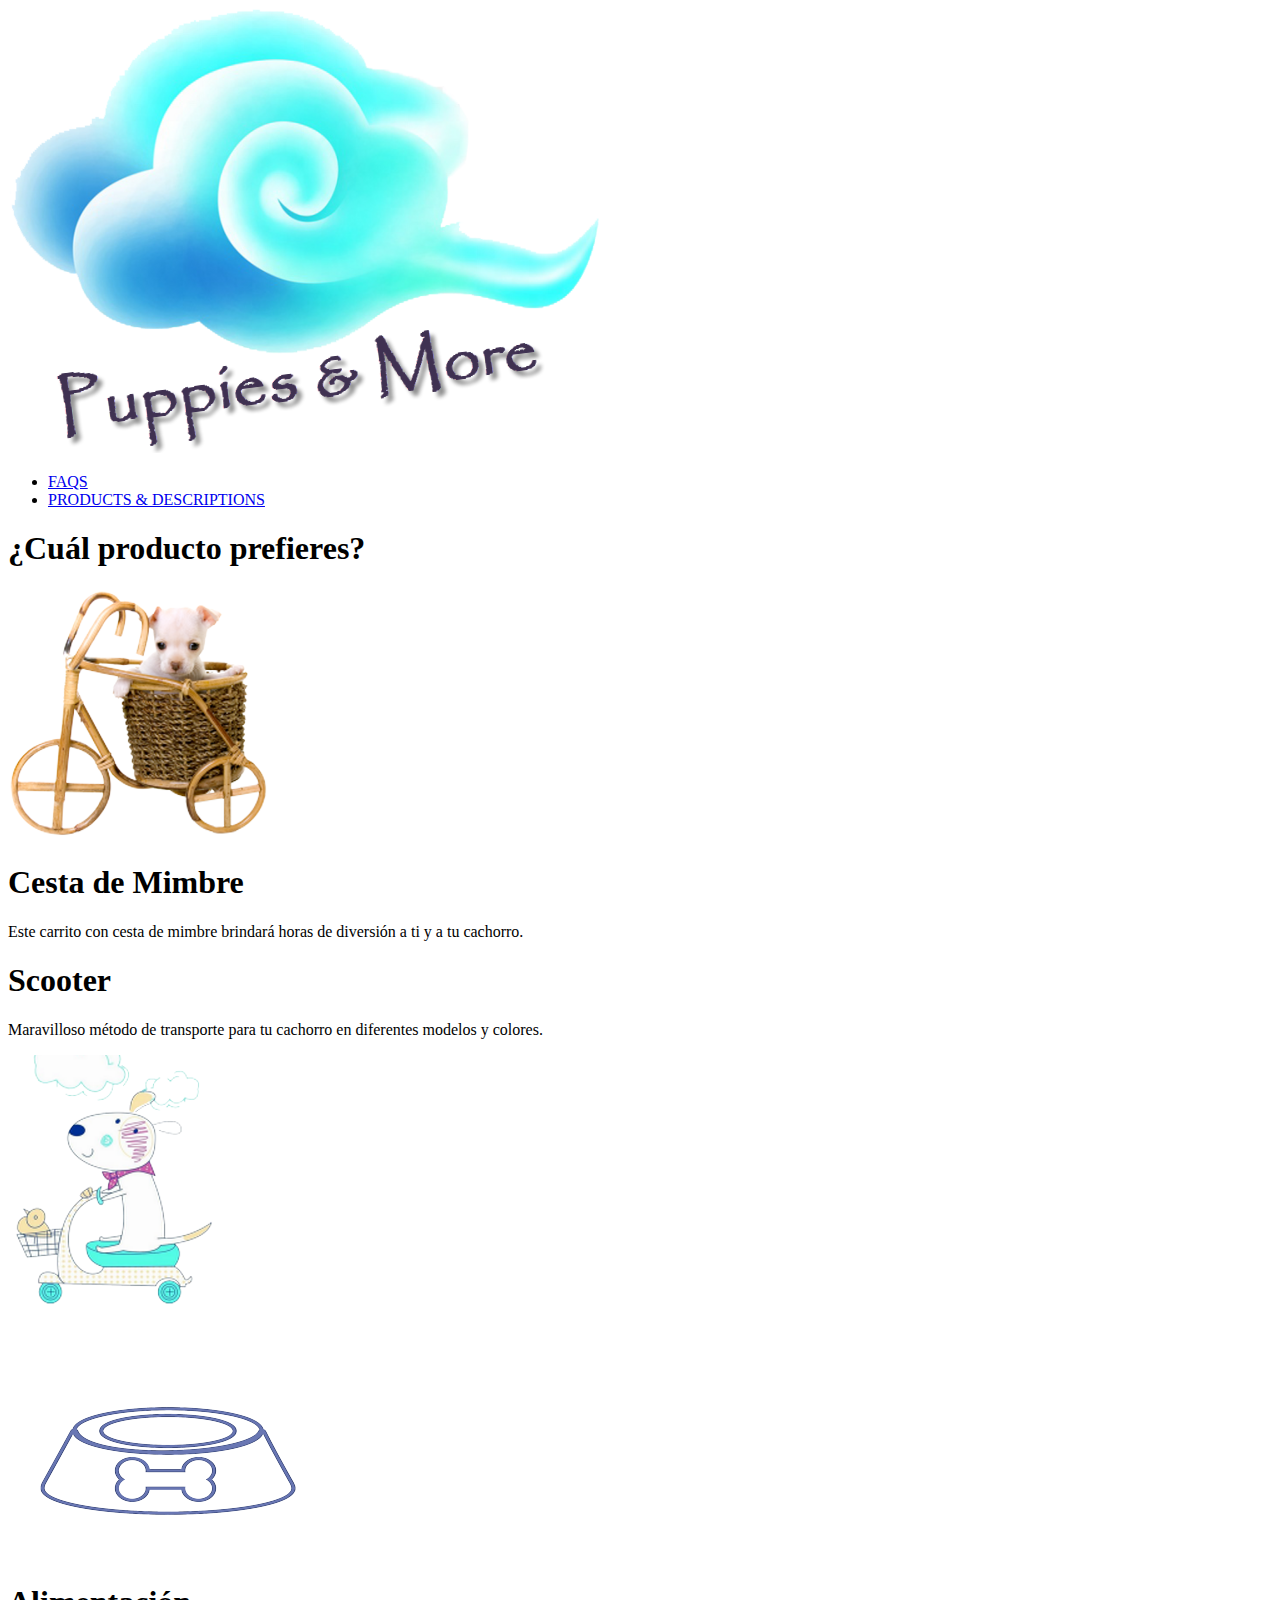
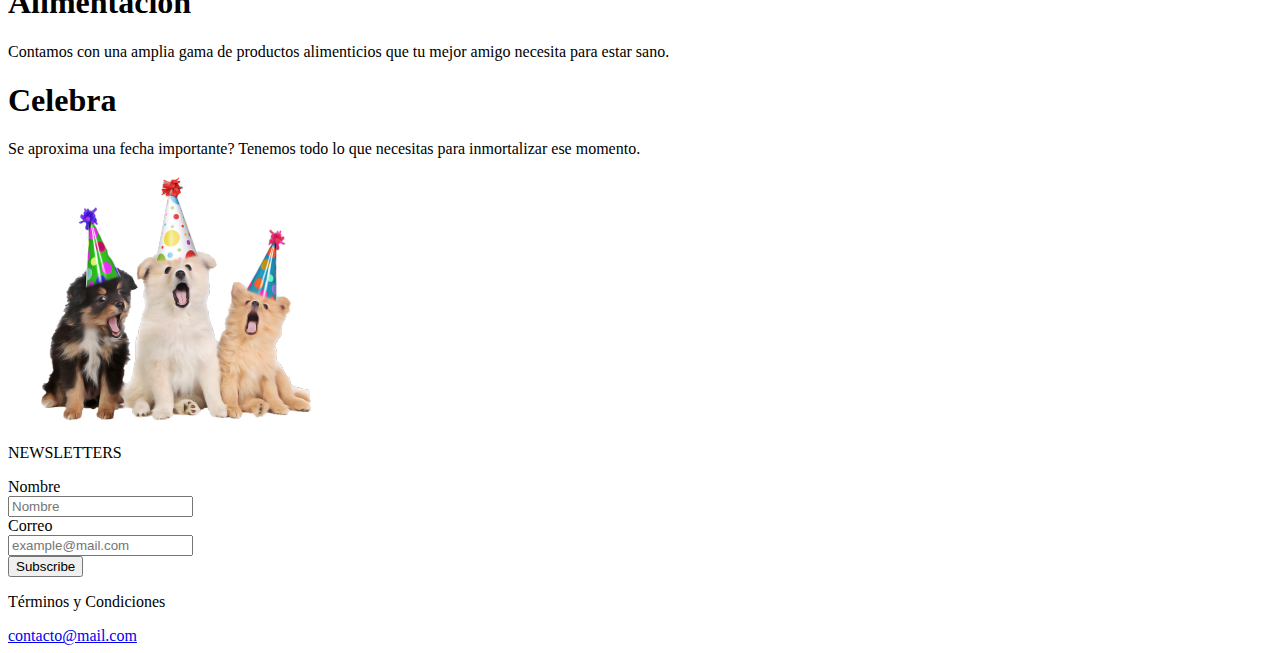
==== producto.html @ c286c20d "Proyecto Completo" ====
<!DOCTYPE html>
<html lang="es" dir="ltr">
  <head>
    <meta charset="utf-8">
    <!-- es importante el orden en que se coloca el llamado a utilizar los archivos.CSS para que no
    se pisen entre sí las reglas que se han definido -->
    <link rel="stylesheet" href="https://stackpath.bootstrapcdn.com/bootstrap/4.5.0/css/bootstrap.min.css" integrity="sha384-9aIt2nRpC12Uk9gS9baDl411NQApFmC26EwAOH8WgZl5MYYxFfc+NcPb1dKGj7Sk" crossorigin="anonymous">
    <link rel="stylesheet" href="css/animation.css">
    <link rel="stylesheet" href="css/normalize.css">
    <link rel="stylesheet" href="css/estilos.css">
    <link rel="stylesheet" href="css/mobile.css">
    <link rel="stylesheet" href="css/grid.css">
    <title>Puppies&More</title>
  </head>
  <body>
    <!-- Aquí empieza el navbar -->
    <nav class="fadeInDown">
      <div class="puppies_image">
        <a title="Puppies&More" href="index.html"><img src="images/logo2.png" alt="Puppies&More" /></a>
      </div>
      <div class="nav_options"></div>
        <ul>
          <li><a href="index.html">FAQS</a></li>
          <li><a href="producto.html">PRODUCTS & DESCRIPTIONS</a></li>
        </ul>
    </nav>
    <!-- Aquí acaba el navbar -->
    <div class="bg">
      <div class="container">
        <div class="choose">
          <h1>¿Cuál producto prefieres?</h1>
        </div>
        <div class="row">
          <div class="col-4">
            <a title="Puppies&More" href="venta.html"><img src="images/kbc2.png" alt="Puppies&More" /></a>
          </div>
          <div class="col-8">
            <div class="ch1">
              <h1>Cesta de Mimbre</h1>
              <p>Este carrito con cesta de mimbre brindará horas de diversión a ti y a tu cachorro.</p>
            </div>
          </div>
        </div>
        <div class="row">
          <div class="col-8">
            <div class="ch2">
              <h1>Scooter</h1>
              <p>Maravilloso método de transporte para tu cachorro en diferentes modelos y colores.</p>
            </div>
          </div>
          <div class="col-4">
            <a title="Puppies&More" href="venta.html"><img src="images/kbc3.png" alt="Puppies&More" /></a>
          </div>
        </div>
        <div class="row">
          <div class="col-4">
            <a title="Puppies&More" href="venta.html"><img src="images/kbc4.png" alt="Puppies&More" /></a>
          </div>
          <div class="col-8">
            <div class="ch3">
              <h1>Alimentación</h1>
              <p>Contamos con una amplia gama de productos alimenticios que tu mejor amigo necesita para estar sano.</p>
            </div>
          </div>
        </div>
        <div class="row">
          <div class="col-8">
            <div class="ch4">
              <h1>Celebra</h1>
              <p>Se aproxima una fecha importante? Tenemos todo lo que necesitas para inmortalizar ese momento.</p>
            </div>
          </div>
          <div class="col-4">
            <a title="Puppies&More" href="venta.html"><img src="images/kbc5.png" alt="Puppies&More" /></a>
          </div>
        </div>
      </div>
    </div>
    <script src="Js/scripts.js" charset="utf-8"></script>
  </body>
  <footer>
    <div class="Newsletters">
      <p class="subscribe">NEWSLETTERS</p>
      <form class="enviar_correo"action="URL_ENVIAR_DATOS">
        <label for="nombre">Nombre</label>
        <br><input type="text" id="nombre" placeholder="Nombre" name="user_name">
        <br><label for="edad">Correo</label>
        <br><input type="text" id="mail" placeholder="example@mail.com" name="user_mail">
        <br><button type="submit">Subscribe</button>
      </form>
    </div>
    <div class="terms">
      <p>Términos y Condiciones</p>
    </div>
    <div class="mail"><a href="mailto:contacto@mail.com">contacto@mail.com</a>
    </div>
  </footer>
</html>
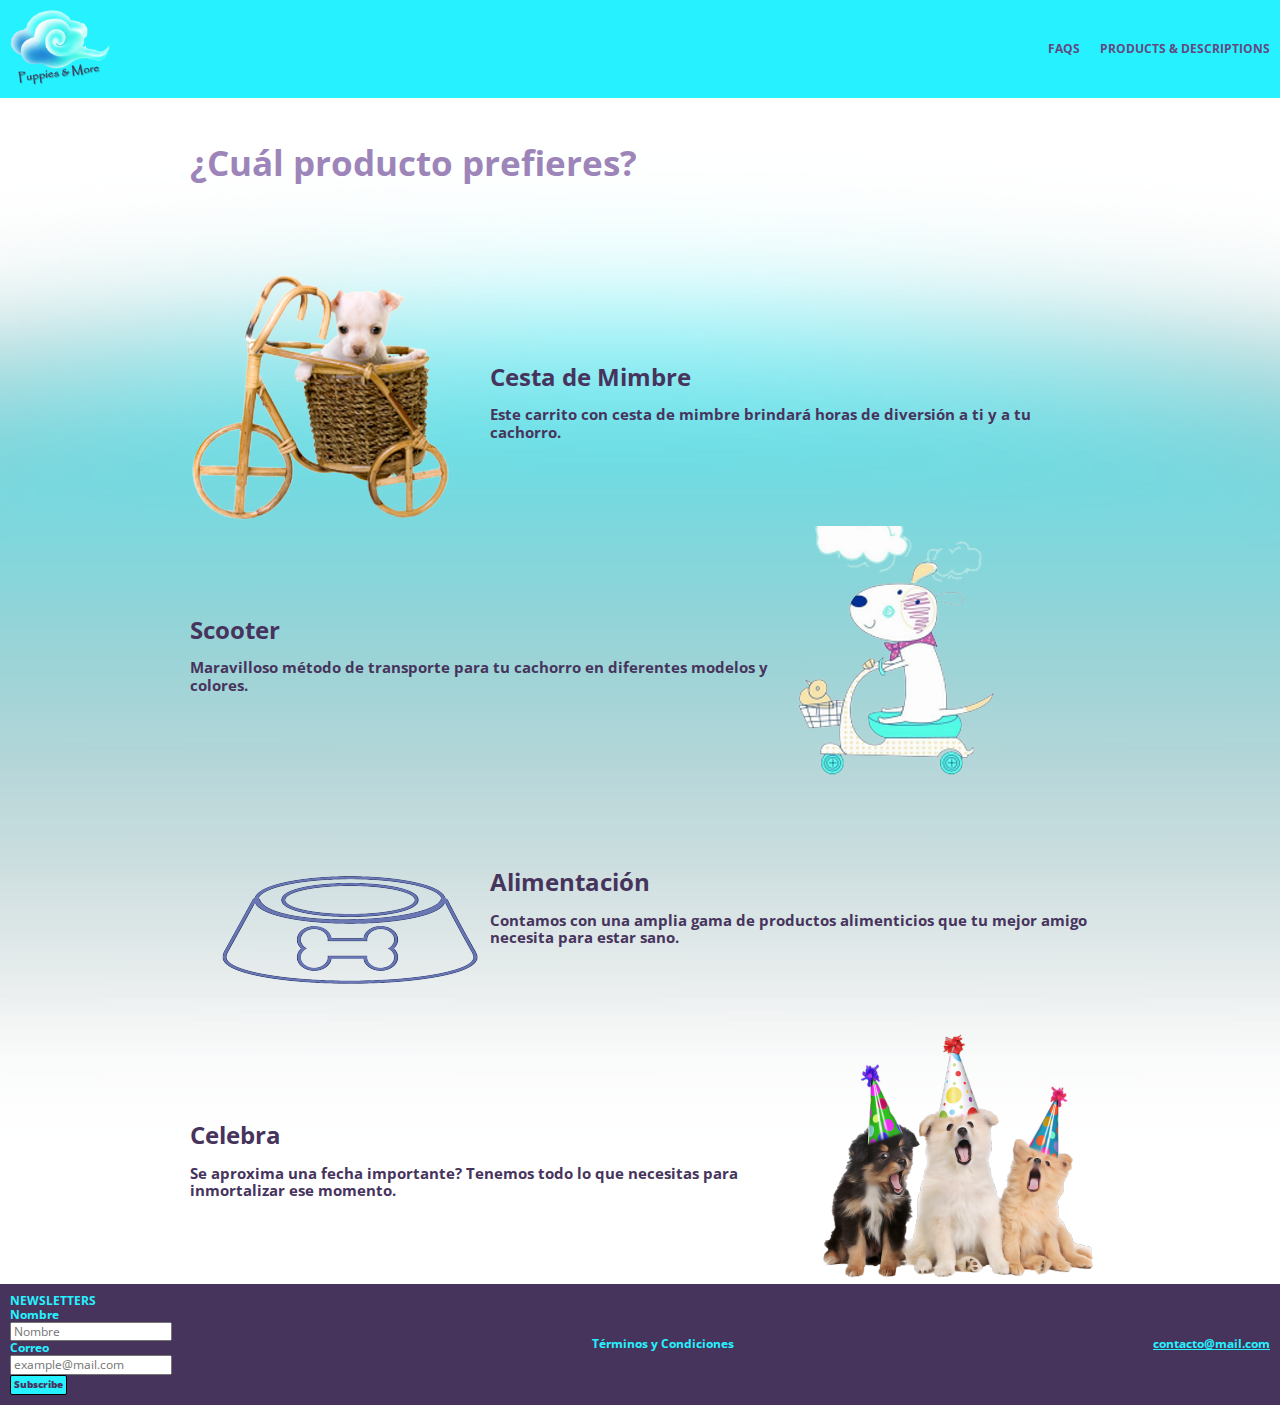
==== commit 6f35a33b: "update carpeta css" ====
--- a/producto.html
+++ b/producto.html
@@ -5,11 +5,11 @@
     <!-- es importante el orden en que se coloca el llamado a utilizar los archivos.CSS para que no
     se pisen entre sí las reglas que se han definido -->
     <link rel="stylesheet" href="https://stackpath.bootstrapcdn.com/bootstrap/4.5.0/css/bootstrap.min.css" integrity="sha384-9aIt2nRpC12Uk9gS9baDl411NQApFmC26EwAOH8WgZl5MYYxFfc+NcPb1dKGj7Sk" crossorigin="anonymous">
-    <link rel="stylesheet" href="css/animation.css">
-    <link rel="stylesheet" href="css/normalize.css">
-    <link rel="stylesheet" href="css/estilos.css">
-    <link rel="stylesheet" href="css/mobile.css">
-    <link rel="stylesheet" href="css/grid.css">
+    <link rel="stylesheet" href="CSS/animation.css">
+    <link rel="stylesheet" href="CSS/normalize.css">
+    <link rel="stylesheet" href="CSS/estilos.css">
+    <link rel="stylesheet" href="CSS/mobile.css">
+    <link rel="stylesheet" href="CSS/grid.css">
     <title>Puppies&More</title>
   </head>
   <body>
--- a/CSS/animation.css
+++ b/CSS/animation.css
@@ -0,0 +1,68 @@
+/* ANIMACIONES */
+/* Las animaciones requieren de ciertas cosas de los navegadores:
+ una clase, un iframe, un -webkit (asegura que los valores de la clase se cumplan) */
+
+/* 1. La clase */
+.fadeIn{
+  -webkit-animation-duration: 4s;
+  animation-duration: 4s;     /* tiempo de duración de la animación*/
+  -webkit-animation-fill-mode: both;
+  animation-fill-mode: both;  /* indica que la animación va de ida y de regreso ¿?*/
+  -webkit-animation-name: fadeIn;
+  animation-name: fadeIn;     /* nombre de la animación */
+}
+
+/* 2. El iframe */
+/* aquí se define la animación que va a tener la clase */
+@keyframes fadeIn {
+  from{
+    opacity: 0;
+  }
+  to{
+    opacity: 1;
+  }
+}
+
+.fadeInDown{
+  -webkit-animation-duration: 1s;
+  animation-duration: 1s;     /* tiempo de duración de la animación*/
+  -webkit-animation-fill-mode: both;
+  animation-fill-mode: both;  /* indica que la animación va de ida y de regreso ¿?*/
+  -webkit-animation-name: fadeInDown;
+  animation-name: fadeInDown;     /* nombre de la animación */
+}
+
+@keyframes fadeInDown {
+  from{
+    opacity: 0;
+    -webkit-transform: translate3d(0,-100%,0);
+    transform: translate3d(0,-100%,0);
+  }
+  to{
+    opacity: 1;
+    -webkit-transform: translate3d(0,0,0);
+    transform: translate3d(0,0,0);
+  }
+}
+
+.fadeInUp{
+  -webkit-animation-duration: 1s;
+  animation-duration: 1s;     /* tiempo de duración de la animación*/
+  -webkit-animation-fill-mode: both;
+  animation-fill-mode: both;  /* indica que la animación va de ida y de regreso ¿?*/
+  -webkit-animation-name: fadeInUp;
+  animation-name: fadeInUp;     /* nombre de la animación */
+}
+
+@keyframes fadeInUp {
+  from{
+    opacity: 0;
+    -webkit-transform: translate3d(0,100%,0);
+    transform: translate3d(0,100%,0);
+  }
+  to{
+    opacity: 1;
+    -webkit-transform: translate3d(0,0,0);
+    transform: translate3d(0,0,0);
+  }
+}
--- a/CSS/estilos.css
+++ b/CSS/estilos.css
@@ -0,0 +1,339 @@
+@import url('https://fonts.googleapis.com/css2?family=Domine:wght@400;700&family=Open+Sans:ital,wght@0,400;0,600;0,700;1,400;1,600;1,700&display=swap');
+
+/* ------------- variables*/
+:root{
+--lightblue-color: #26F2FF;
+--lightpurple-color: #634981;
+--lightpurple2-color: #9D85BA;
+--lightpurple3-color: white;
+--lightpurple4-color:  #47345D;
+/* Tipografría*/
+--normal:12px;
+/* Espaciado*/
+--space:10px;
+/* Box Shadow */
+--box:0px 0 2px 1px #e6e5e9;
+
+}
+
+
+/* ------------- variables*/
+
+html,body{
+  padding: 0px;
+  margin: 0px;
+  font-size: 12px;
+  font-family: 'Open Sans', sans-serif;
+  background-color: white;   /* yo */
+}
+
+p, label{
+  font-size: normal;
+}
+
+nav{
+  display: flex;
+  background-color: var(--lightblue-color);
+  padding: 10px;
+  color: var(--lightpurple-color);
+  justify-content: space-between;
+  align-items: center;
+  font-weight: bold;
+}
+nav ul {
+  display: flex;
+}
+nav li {
+  padding-left: 20px;
+  list-style: none;
+}
+nav li a {
+  color: var(--lightpurple-color);
+  text-decoration: none;
+}
+
+nav li a:hover{
+  color: var(--lightpurple2-color);
+  text-decoration: none;
+}
+.puppies_image img{
+  max-width: 100px;
+  width: 100%;
+}
+
+
+/*  -------------------  main section */
+
+.main_section{
+  padding: 5%;  /* se quita para que mobile.css tome el control */
+  text-align: center;
+}
+
+.main_section h1{
+  color: var(--lightpurple2-color);
+  font-size: 40px;
+}
+
+.productos{
+  display: flex; /* se quita para que mobile.css tome el control */
+  padding: 28%; /* 28%; */
+  background-image: url("../images/R12x2.png");
+  background-size: cover;
+  background-position: center top;
+  background-repeat: no-repeat;
+
+  height: 95px;  /*50px;  /* se quita para que mobile.css tome el control */
+
+}
+
+.product{
+  padding: 10px;
+  margin-top: -400px;  /* se quita para que mobile.css tome el control */
+  margin-right: auto;
+  margin-left: auto;
+}
+
+.product .content{
+  /*background-color: black;   /* yo cambié el color*/
+  opacity: 100%;
+  padding: 10px;
+  /*box-shadow: 0 0 2px black;*/
+  width: 300px;
+}
+
+.img_content{
+  text-align: center;
+}
+
+.content h1{    /* yo */
+  text-align: center;
+  color: var(--lightpurple4-color);
+  font-size: 30px;
+}
+
+.content p{    /* yo */
+  color: var(--lightpurple4-color);
+  font-size: 15px;
+}
+
+.main_button{
+  background-color: var(--lightpurple4-color);
+  width: 100%;
+  padding: 10px;
+  font-size: 14px;
+  text-align: center;
+  color: var(--lightblue-color);
+  border: 0px;
+  cursor: pointer;
+  border-radius: 4px;
+}
+
+.main_button:hover{
+  background-color: var(--lightblue-color);
+  color: var(--lightpurple4-color);
+}
+
+.section_2{
+  padding: 10%;
+  display: flex;   /* se quita para que mobile.css tome el control */
+}
+
+.more{
+  padding: 15px;
+  margin-top: -350px;  /* se quita para que mobile.css tome el control */
+  margin-right: auto;
+  margin-left: auto;
+}
+
+.more .content{
+  opacity: 100%;
+  padding: 5px;
+  width: 400px;
+  text-align: center;
+}
+
+.more .content h1:hover{
+  color: var(--lightpurple2-color);
+}
+
+.section_3{
+  padding: 10px;
+  text-align: center;
+  margin: auto;
+}
+
+.Mentions h1{    /* yo */
+  text-align:center;
+  color: var(--lightpurple4-color);
+  font-size: 35px;
+  margin: auto;
+}
+
+.section_4{
+  display: flex;
+  padding: 5%;
+  background-image: url("../images/R12x.png");
+  background-size: cover;
+  background-position: center top;
+}
+
+.mention{
+padding: 10px;
+margin-top: 50px;
+margin-right: auto;
+margin-left: auto;
+}
+
+.mention .content{
+  opacity: 100%;
+  padding: 5px;
+  width: 300px;
+  text-align: center;
+}
+
+.mention .content .img_content img{
+  text-align: center;
+  border-radius: 10px;
+  box-shadow: 0 0 15px gray;
+}
+
+/* --------------------------------------- FOOTER */
+.mail a{
+  color: var(--lightblue-color);
+}
+.mail a:hover{
+  color: var(--lightpurple2-color);
+  text-decoration: none;
+}
+
+.subscribe{
+  padding: 0px;
+  margin: 0px;
+}
+
+.enviar_correo label{
+  padding: 0px;
+  margin: 0px;
+}
+.enviar_correo button{
+  color: var(--lightpurple4-color);
+  font-size: 10px;
+  font-weight: bolder;
+  background-color: var(--lightblue-color);
+  padding: 3px;
+  border-color: #C0C0C0;
+  border-radius: 2px;
+  border: 1px solid black;
+  box-sizing: border-box;
+}
+.enviar_correo button:hover{
+  color: var(--lightblue-color);
+  background-color: var(--lightpurple2-color);
+}
+
+footer{
+  background-color: var(--lightpurple4-color);
+  color: var(--lightblue-color);
+  display: flex;
+  padding: 10px;
+  justify-content: space-between;
+  align-items: center;
+  font-weight: bold;
+  text-decoration: none;
+}
+
+/* --------------------------------------- FOOTER */
+
+/* --------------------------------------- PRODUCTO */
+.choose{
+  margin-top: 5%;
+  margin-bottom: 10%;
+  color: var(--lightpurple2-color);
+}
+
+.choose h1{
+  font-size: 35px;
+  font-style: normal;
+  font-weight: bolder;
+}
+.ch1, .ch2, .ch3, .ch4{
+  margin-top: 15%;
+  color: var(--lightpurple4-color);
+  font-weight: bolder;
+}
+.ch1 h1, .ch2 h1, .ch3 h1, .ch4 h1{
+  font-weight: bold;
+}
+
+.ch1 p, .ch2 p, .ch3 p, .ch4 p{
+    font-size: 15px;
+}
+
+.bg {
+  background-image: url("../images/R12x2.png");
+  background-position: center top;
+  background-repeat: no-repeat;
+
+  background-size: cover;
+}
+
+/* --------------------------------------- PRODUCTO */
+
+/* --------------------------------------- VENTA */
+.container_venta{
+  background-image: url("../images/R12x2.png");
+  background-position: center top;
+  background-repeat: no-repeat;
+  background-size: cover;
+}
+
+.modulo_pago_images{
+  text-align: center;
+  margin:auto;
+}
+
+.modulo_pago_images img{
+  max-width: 150px;
+  width: 100%;
+  text-align: center;
+  margin:auto;
+}
+
+.modulo_pago{
+  background-color: transparent; /* var(--lightpurple3-color);*/
+  font-weight: bold;
+  box-shadow: 20px /* var(--box);*/
+  color: var(--lightpurple4-color);
+  border-radius: 10px;
+  padding: 10px;
+}
+
+.modulo_pago p{
+  color: var(--lightpurple4-color);
+}
+
+.modulo_pago label{
+  color: var(--lightpurple4-color);
+}
+
+.data{
+  margin-top: 10px;
+  width: 100%;
+  height: 35px;
+  border-radius: 2px;
+  border: 1px solid black;
+  box-sizing: border-box;
+}
+
+.modulo_pago .main_button{
+      margin-top: 10px;
+}
+
+
+/* ------------------------------- VENTA */
+
+/*#26F2FF;
+#11BCC7;
+#c1bcbc;
+background-image: url("../images/big_logo2.png");
+*/
--- a/CSS/mobile.css
+++ b/CSS/mobile.css
@@ -0,0 +1,36 @@
+/* por debajo de los 600 píxeles activa todas estas reglas en mi html
+Esto es para una pantalla en el móvil*/
+@media (max-width: 600px) {
+
+  /* para que los productos no choquen con los bordes en la sección de productos ya no se
+  organizan de forma horizontal sino de forma vertival y para ello se quita la propiedad
+  display: flex;  y se coloca lo siguiente a continuación. También aplica para las demás
+  propiedades
+  */
+  .productos{
+    /* display: inherit;  */
+    display: flex;
+    flex-wrap: wrap;
+    justify-content: space-around;
+    align-items: center;
+    height: auto;
+  }
+  .product {
+    margin-top: auto;
+  }
+
+  .main_section{
+    padding: 3%;
+  }
+
+  .section_2, .section_3, .section_4{
+    /* display: inherit; */
+    display: flex;
+    flex-wrap: wrap;
+    justify-content: space-around;
+    align-items: center;
+  }
+  .more{
+    margin-top: auto;
+  }
+}
--- a/CSS/grid.css
+++ b/CSS/grid.css
@@ -0,0 +1,172 @@
+/* ------------- variables*/
+:root{
+--lightblue-color: #26F2FF;
+--lightpurple-color: #634981;
+--lightpurple2-color: #9D85BA;
+--lightpurple3-color: white;
+--lightpurple4-color:  #47345D;
+/* Box Shadow */
+--box:0px 0 2px 1px #e6e5e9;
+
+
+.container{
+  max-width: 900px;
+  margin:auto;
+  color: var(--lightpurple4-color);
+}
+
+/* .bg{
+  background-image: url("../images/R12x.png");
+  background-position: center top;
+  background-repeat: no-repeat;
+  height: 95px;
+  background-size: cover;
+} */
+
+/* se encarga de llevar las columnas de manera horizontal */
+.row{
+  display: flex;
+}
+
+/* columnas dentro de los rows */
+.col-1{
+  width: 8.333333333333333%;
+}
+.col-2{
+  width: 16.66666666666667%;
+}
+.col-3{
+  width: 25%;
+}
+.col-4{
+  width: 33.33333333333333%;
+}
+.col-5{
+  width: 41.66666666666667%;
+}
+.col-6{
+  width: 50%;
+}
+.col-7{
+  width: 58.33333333333333%;
+}
+.col-8{
+  width: 66.66666666666666%;
+}
+.col-9{
+  width: 75%;
+}
+.col-10{
+  width: 83.33333333333333%;
+}
+.col-11{
+  width: 91.66666666666666%;
+}
+.col-12{
+  width: 100%;
+}
+
+.col-1..col-2,.col-3,.col-4,.col-5,.col-6,.col-7,.col-8,.col-9,.col-10,.col-11,.col-12{
+  padding: 10px:
+}
+
+@media (max-width: 900px) {
+  .row{
+    display: inherit;
+  }
+  .col-1..col-2,.col-3,.col-4,.col-5,.col-6,.col-7,.col-8,.col-9,.col-10,.col-11,.col-12{
+    width: 100%:
+  }
+}
+
+
+
+/* container > row > column */
+
+
+/* .pago_container {
+  display: flex;
+  height: 700px;
+  color: white;
+}
+.pago_img_logo{
+  background-image: url("../images/logo.png");
+  max-width: 150px;
+  text-align: center;
+  width: 100%;
+  margin: auto;
+  background-position: left;
+  background-repeat: no-repeat;
+  background-size: cover;
+}
+
+.pago_info_1 {
+  height: 80%;
+  margin: auto 0px;
+  background-color: var(lightpurple2-color);
+  display: flex;
+  flex-wrap: wrap;
+  flex-direction: column;
+  justify-content: space-between;
+  box-shadow: 10px10px10px#00000029;
+}
+
+.pago_information {
+  background-color: var(lightpurple4-color);
+  display: flex;
+}
+.pago_carrito {
+  width: 30%;
+  margin-left: 10%;
+  text-align: center;
+  padding: 50px5%;
+  box-sizing: border-box;
+}
+
+.pago_plan {
+  font-size: 40px;
+  margin: 0px;
+}
+
+.pago_precio {
+  width: 90%;
+  margin: 0px auto;
+  font-size: 26px;
+  background-color: var(lightblue-color);
+  padding: 20px20px;
+  border-radius: 30px;
+}
+
+.pago_entrega {
+  font-size: 20px;
+}
+
+.pago_datos {
+  width: 50%;
+  margin-left: 5%;
+  padding: 50px5%;
+  box-sizing: border-box;
+}
+
+.formulario_de_pago {
+  height: 100%;
+  display: flex;
+  flex-direction: column;
+  justify-content: space-between;
+  margin: 0px;
+  padding: 0px;
+}
+
+.formulario_de_pago label {
+  font-size: 40px;
+}
+
+.formulario_de_pago input {
+  height: 40px;
+  width: 100%;
+  font-size: 20px;
+  border: 0px;
+  padding: 0px15px;
+  border-radius: 10px;
+  box-sizing: border-box;
+} */
